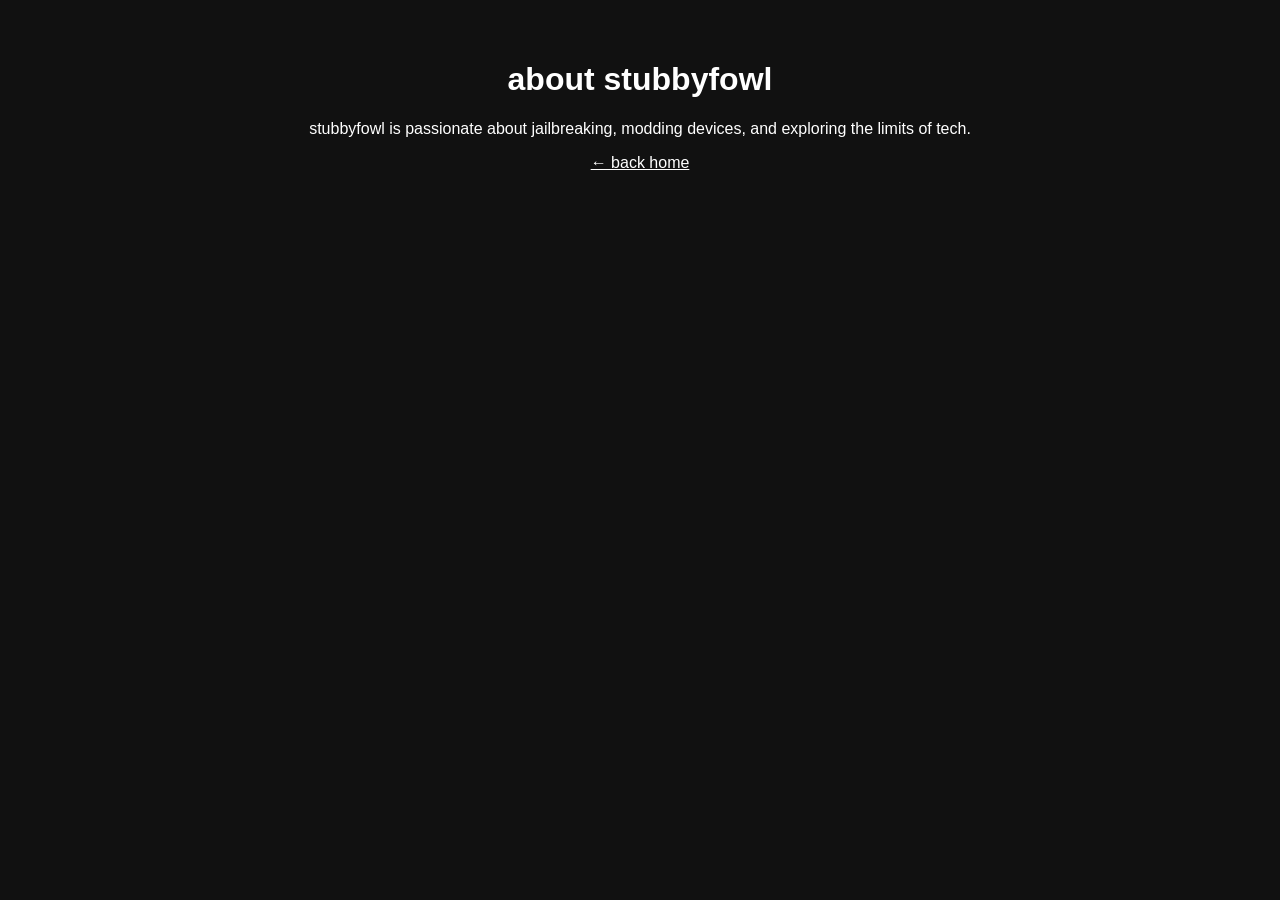
==== about.html @ 66d895ba "Add files via upload" ====
<!doctype html>
<html lang="en">
<head>
  <meta charset="utf-8" />
  <meta name="viewport" content="width=device-width,initial-scale=1" />
  <title>About — stubbyfowl</title>
  <style>
    body {
      margin: 0;
      background: #111;
      color: #fff;
      font-family: Arial, sans-serif;
      text-align: center;
      padding: 40px;
    }
    a { color: #fff; }
  </style>
</head>
<body>
  <h1>about stubbyfowl</h1>
  <p>stubbyfowl is passionate about jailbreaking, modding devices, and exploring the limits of tech.</p>
  <p><a href="index.html">← back home</a></p>
</body>
</html>
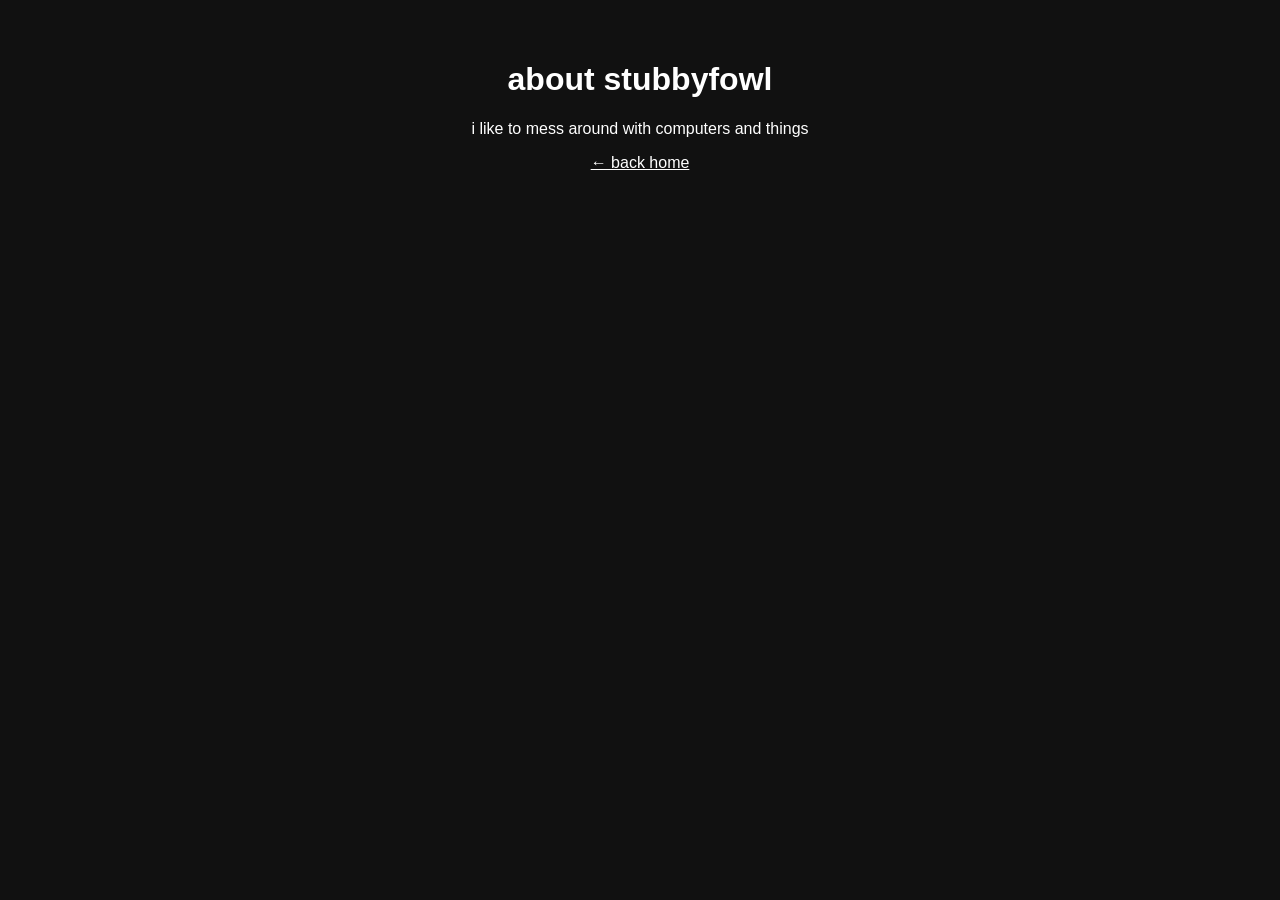
==== commit de2c0e75: "Update title and content in about.html" ====
--- a/about.html
+++ b/about.html
@@ -3,7 +3,7 @@
 <head>
   <meta charset="utf-8" />
   <meta name="viewport" content="width=device-width,initial-scale=1" />
-  <title>About — stubbyfowl</title>
+  <title>about</title>
   <style>
     body {
       margin: 0;
@@ -18,7 +18,7 @@
 </head>
 <body>
   <h1>about stubbyfowl</h1>
-  <p>stubbyfowl is passionate about jailbreaking, modding devices, and exploring the limits of tech.</p>
+  <p>i like to mess around with computers and things</p>
   <p><a href="index.html">← back home</a></p>
 </body>
 </html>
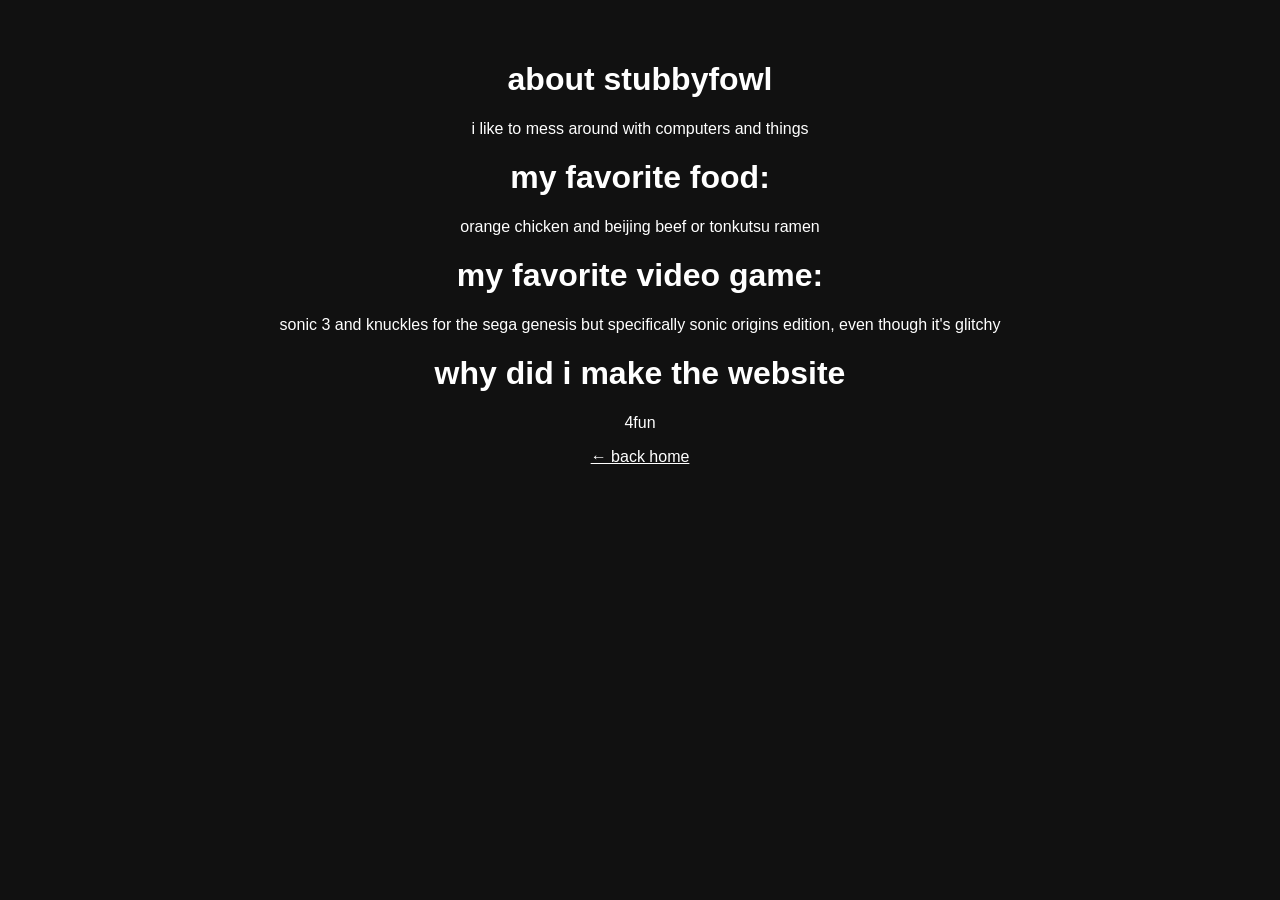
==== commit 1a6dd60b: "Update about.html" ====
--- a/about.html
+++ b/about.html
@@ -1,6 +1,10 @@
 <!doctype html>
 <html lang="en">
 <head>
+  <link rel="apple-touch-icon" sizes="180x180" href="/apple-touch-icon.png">
+<link rel="icon" type="image/png" sizes="32x32" href="/favicon-32x32.png">
+<link rel="icon" type="image/png" sizes="16x16" href="/favicon-16x16.png">
+<link rel="manifest" href="/site.webmanifest">
   <meta charset="utf-8" />
   <meta name="viewport" content="width=device-width,initial-scale=1" />
   <title>about</title>
@@ -19,6 +23,13 @@
 <body>
   <h1>about stubbyfowl</h1>
   <p>i like to mess around with computers and things</p>
+  <h1>my favorite food:</h1>
+  <p> orange chicken and beijing beef or tonkutsu ramen</p>
+  <h1>my favorite video game:</h1>
+  <p> sonic 3 and knuckles for the sega genesis but specifically sonic origins edition, even though it's glitchy<p>
+  <h1>why did i make the website</h1>
+  <p> 4fun</p>
+  
   <p><a href="index.html">← back home</a></p>
 </body>
 </html>
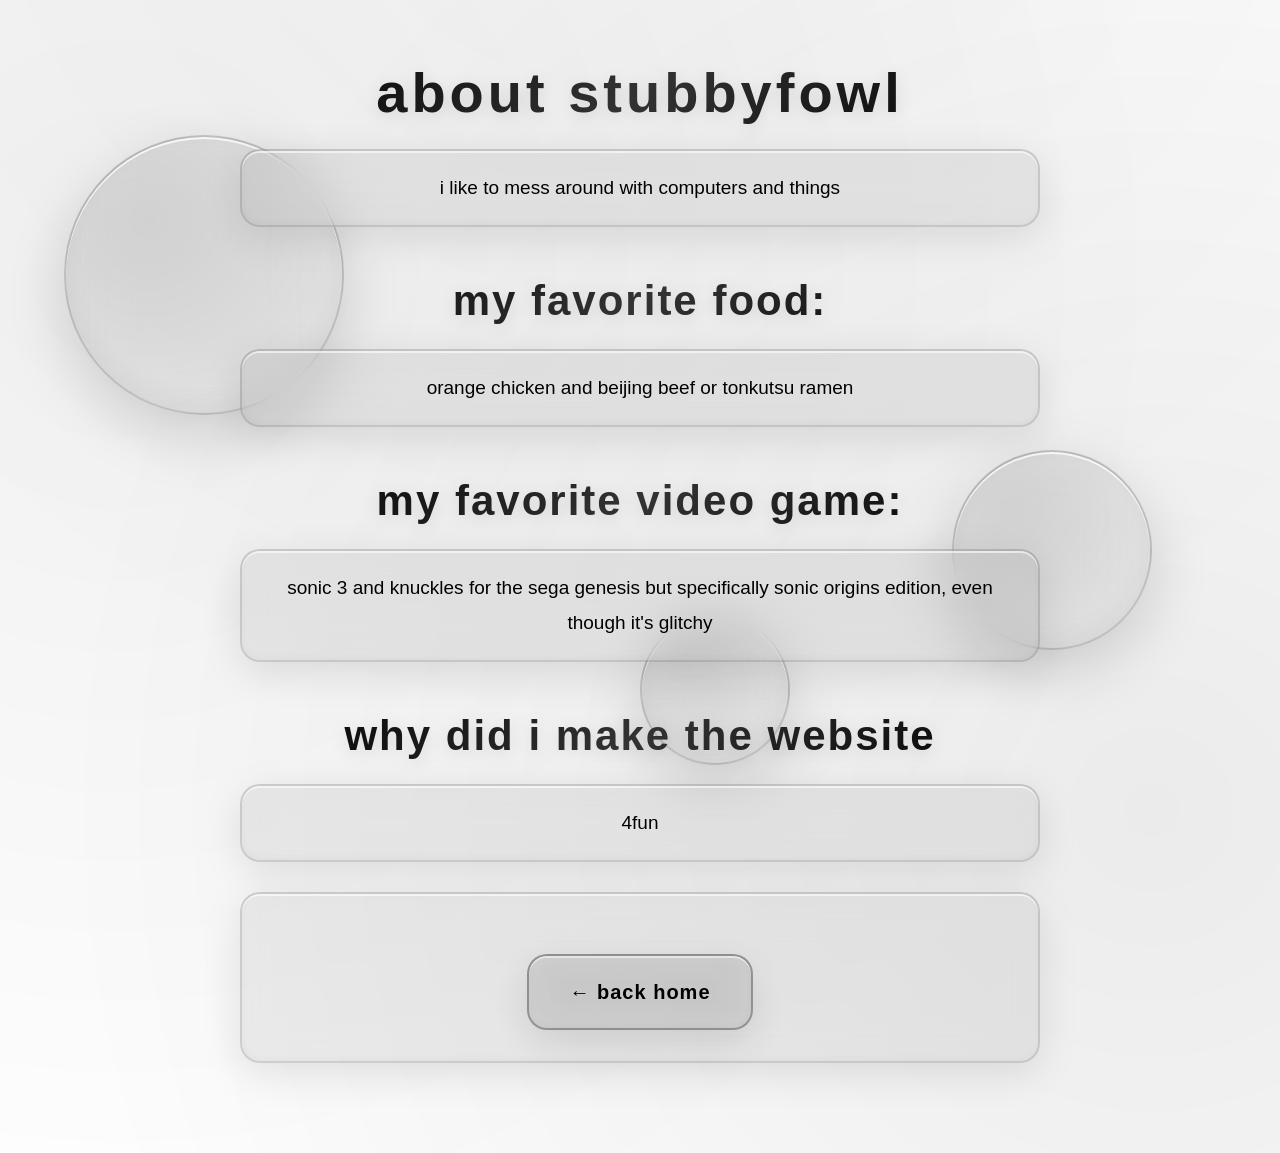
==== commit 3484340b: "Revamp about page layout and styles" ====
--- a/about.html
+++ b/about.html
@@ -9,27 +9,273 @@
   <meta name="viewport" content="width=device-width,initial-scale=1" />
   <title>about</title>
   <style>
+    * {
+      margin: 0;
+      padding: 0;
+      box-sizing: border-box;
+    }
+    
     body {
       margin: 0;
-      background: #111;
-      color: #fff;
-      font-family: Arial, sans-serif;
+      background: #ffffff;
+      color: #000;
+      font-family: 'Segoe UI', Tahoma, Geneva, Verdana, sans-serif;
       text-align: center;
-      padding: 40px;
-    }
-    a { color: #fff; }
+      padding: 60px 40px;
+      min-height: 100vh;
+      position: relative;
+      overflow-x: hidden;
+    }
+    
+    /* Animated gradient background */
+    body::before {
+      content: '';
+      position: fixed;
+      top: -50%;
+      left: -50%;
+      width: 200%;
+      height: 200%;
+      background: 
+        radial-gradient(circle at 30% 40%, rgba(0, 0, 0, 0.06) 0%, transparent 50%),
+        radial-gradient(circle at 70% 70%, rgba(0, 0, 0, 0.08) 0%, transparent 50%),
+        radial-gradient(circle at 50% 10%, rgba(0, 0, 0, 0.04) 0%, transparent 50%);
+      animation: gradientShift 15s ease infinite;
+      pointer-events: none;
+      z-index: 0;
+    }
+    
+    @keyframes gradientShift {
+      0%, 100% { transform: translate(0, 0) rotate(0deg); }
+      33% { transform: translate(-5%, -5%) rotate(120deg); }
+      66% { transform: translate(5%, 5%) rotate(240deg); }
+    }
+    
+    /* Floating orbs */
+    .orb {
+      position: fixed;
+      border-radius: 50%;
+      background: radial-gradient(circle at 30% 30%, rgba(0, 0, 0, 0.12), rgba(0, 0, 0, 0.04));
+      backdrop-filter: blur(30px);
+      -webkit-backdrop-filter: blur(30px);
+      border: 2px solid rgba(0, 0, 0, 0.15);
+      pointer-events: none;
+      animation: float 20s ease-in-out infinite;
+      box-shadow: 
+        0 20px 60px rgba(0, 0, 0, 0.15),
+        inset 0 2px 0 rgba(255, 255, 255, 0.8),
+        inset 0 -10px 30px rgba(0, 0, 0, 0.05);
+      z-index: 1;
+    }
+    
+    .orb:nth-child(1) {
+      width: 280px;
+      height: 280px;
+      top: 15%;
+      left: 5%;
+      animation-delay: 0s;
+    }
+    
+    .orb:nth-child(2) {
+      width: 200px;
+      height: 200px;
+      top: 50%;
+      right: 10%;
+      animation-delay: -7s;
+    }
+    
+    .orb:nth-child(3) {
+      width: 150px;
+      height: 150px;
+      bottom: 15%;
+      left: 50%;
+      animation-delay: -14s;
+    }
+    
+    @keyframes float {
+      0%, 100% {
+        transform: translate(0, 0) scale(1);
+      }
+      33% {
+        transform: translate(40px, -40px) scale(1.15);
+      }
+      66% {
+        transform: translate(-30px, 30px) scale(0.85);
+      }
+    }
+    
+    /* Content container */
+    .content {
+      position: relative;
+      z-index: 2;
+      max-width: 800px;
+      margin: 0 auto;
+    }
+    
+    h1 {
+      font-size: 42px;
+      font-weight: 700;
+      letter-spacing: 2px;
+      margin: 50px 0 24px;
+      background: linear-gradient(135deg, #000 0%, #333 50%, #000 100%);
+      -webkit-background-clip: text;
+      -webkit-text-fill-color: transparent;
+      background-clip: text;
+      text-transform: lowercase;
+      animation: fadeInUp 0.8s ease both;
+      filter: drop-shadow(0 4px 8px rgba(0, 0, 0, 0.1));
+    }
+    
+    h1:first-of-type {
+      font-size: 56px;
+      margin-top: 0;
+      letter-spacing: 4px;
+      animation-delay: 0.1s;
+    }
+    
+    h1:nth-of-type(2) {
+      animation-delay: 0.3s;
+    }
+    
+    h1:nth-of-type(3) {
+      animation-delay: 0.5s;
+    }
+    
+    h1:nth-of-type(4) {
+      animation-delay: 0.7s;
+    }
+    
+    @keyframes fadeInUp {
+      from {
+        opacity: 0;
+        transform: translateY(30px);
+      }
+      to {
+        opacity: 1;
+        transform: translateY(0);
+      }
+    }
+    
+    p {
+      font-size: 19px;
+      line-height: 1.8;
+      margin: 0 0 30px;
+      background: rgba(0, 0, 0, 0.06);
+      backdrop-filter: blur(20px);
+      -webkit-backdrop-filter: blur(20px);
+      border: 2px solid rgba(0, 0, 0, 0.12);
+      border-radius: 20px;
+      padding: 20px 32px;
+      box-shadow: 
+        0 10px 40px rgba(0, 0, 0, 0.1),
+        inset 0 2px 0 rgba(255, 255, 255, 0.6),
+        inset 0 -2px 10px rgba(0, 0, 0, 0.04);
+      animation: fadeInUp 0.8s ease both;
+      transition: all 0.3s cubic-bezier(0.4, 0, 0.2, 1);
+    }
+    
+    p:nth-of-type(1) {
+      animation-delay: 0.2s;
+    }
+    
+    p:nth-of-type(2) {
+      animation-delay: 0.4s;
+    }
+    
+    p:nth-of-type(3) {
+      animation-delay: 0.6s;
+    }
+    
+    p:nth-of-type(4) {
+      animation-delay: 0.8s;
+    }
+    
+    p:hover {
+      background: rgba(0, 0, 0, 0.1);
+      border-color: rgba(0, 0, 0, 0.2);
+      box-shadow: 
+        0 14px 50px rgba(0, 0, 0, 0.15),
+        inset 0 2px 0 rgba(255, 255, 255, 0.7),
+        inset 0 -2px 12px rgba(0, 0, 0, 0.06);
+      transform: translateY(-2px);
+    }
+    
+    a {
+      color: #000;
+      text-decoration: none;
+      font-weight: 600;
+      font-size: 20px;
+      letter-spacing: 1px;
+      display: inline-block;
+      padding: 18px 40px;
+      background: rgba(0, 0, 0, 0.08);
+      backdrop-filter: blur(20px);
+      -webkit-backdrop-filter: blur(20px);
+      border: 2px solid rgba(0, 0, 0, 0.3);
+      border-radius: 20px;
+      margin-top: 40px;
+      transition: all 0.3s cubic-bezier(0.4, 0, 0.2, 1);
+      box-shadow: 
+        0 12px 40px rgba(0, 0, 0, 0.12),
+        inset 0 2px 0 rgba(255, 255, 255, 0.5),
+        inset 0 -2px 8px rgba(0, 0, 0, 0.05);
+      position: relative;
+      overflow: hidden;
+      animation: fadeInUp 0.8s ease 1s both;
+    }
+    
+    a::before {
+      content: '';
+      position: absolute;
+      top: 0;
+      left: -100%;
+      width: 100%;
+      height: 100%;
+      background: linear-gradient(90deg, transparent, rgba(0, 0, 0, 0.15), transparent);
+      transition: left 0.5s;
+    }
+    
+    a:hover::before {
+      left: 100%;
+    }
+    
+    a:hover {
+      background: rgba(0, 0, 0, 0.15);
+      border-color: rgba(0, 0, 0, 0.5);
+      box-shadow: 
+        0 16px 56px rgba(0, 0, 0, 0.2),
+        inset 0 2px 0 rgba(255, 255, 255, 0.6),
+        inset 0 -2px 12px rgba(0, 0, 0, 0.08);
+      transform: translateY(-4px) scale(1.02);
+    }
+    
+    a:active {
+      transform: translateY(0) scale(0.98);
+      box-shadow: 
+        0 6px 20px rgba(0, 0, 0, 0.15),
+        inset 0 1px 0 rgba(255, 255, 255, 0.4),
+        inset 0 -1px 6px rgba(0, 0, 0, 0.1);
+    }
   </style>
 </head>
 <body>
-  <h1>about stubbyfowl</h1>
-  <p>i like to mess around with computers and things</p>
-  <h1>my favorite food:</h1>
-  <p> orange chicken and beijing beef or tonkutsu ramen</p>
-  <h1>my favorite video game:</h1>
-  <p> sonic 3 and knuckles for the sega genesis but specifically sonic origins edition, even though it's glitchy<p>
-  <h1>why did i make the website</h1>
-  <p> 4fun</p>
+  <div class="orb"></div>
+  <div class="orb"></div>
+  <div class="orb"></div>
   
-  <p><a href="index.html">← back home</a></p>
+  <div class="content">
+    <h1>about stubbyfowl</h1>
+    <p>i like to mess around with computers and things</p>
+    
+    <h1>my favorite food:</h1>
+    <p>orange chicken and beijing beef or tonkutsu ramen</p>
+    
+    <h1>my favorite video game:</h1>
+    <p>sonic 3 and knuckles for the sega genesis but specifically sonic origins edition, even though it's glitchy</p>
+    
+    <h1>why did i make the website</h1>
+    <p>4fun</p>
+    
+    <p><a href="index.html">← back home</a></p>
+  </div>
 </body>
 </html>
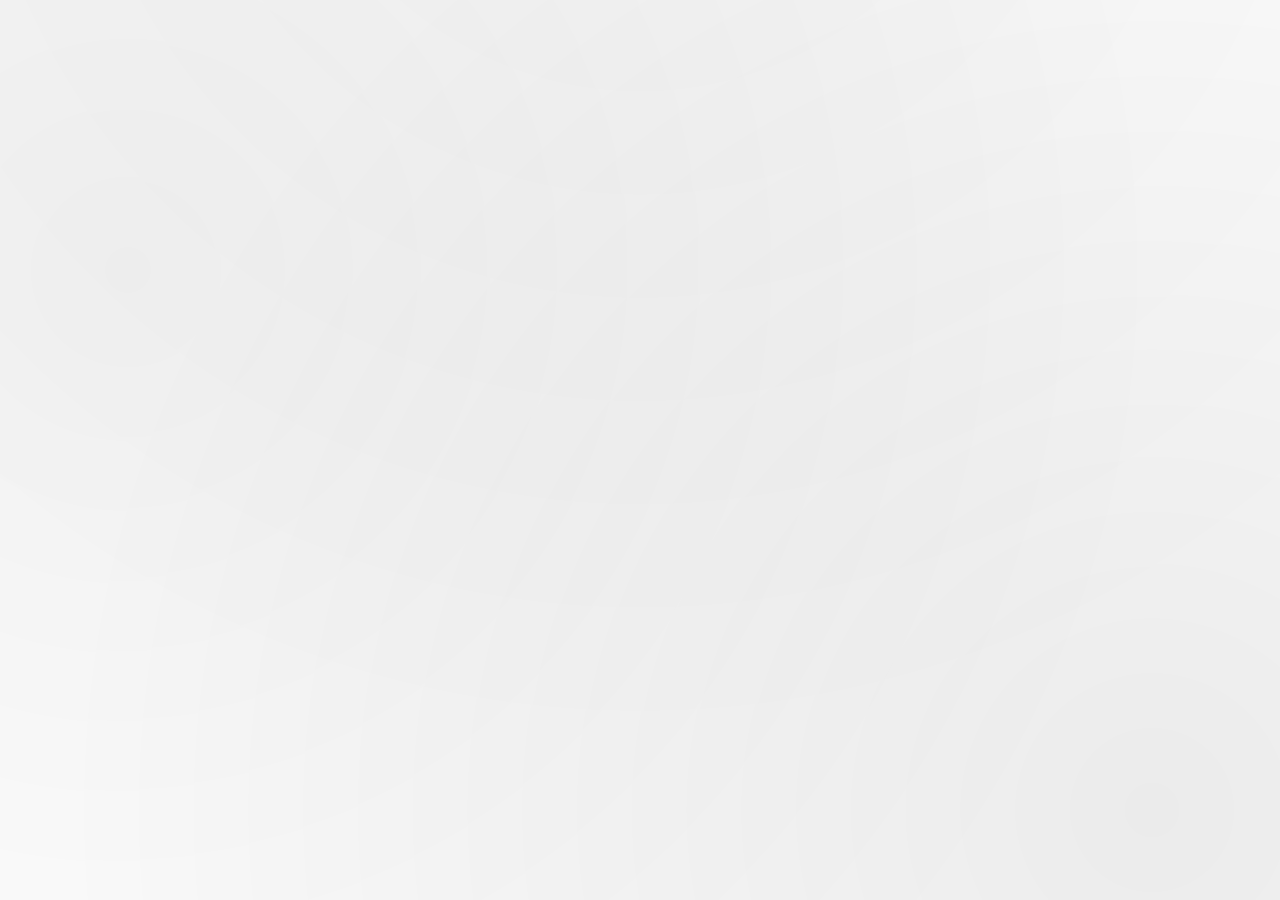
==== commit dacb2708: "Update about.html" ====
--- a/about.html
+++ b/about.html
@@ -2,24 +2,25 @@
 <html lang="en">
 <head>
   <link rel="apple-touch-icon" sizes="180x180" href="/apple-touch-icon.png">
-<link rel="icon" type="image/png" sizes="32x32" href="/favicon-32x32.png">
-<link rel="icon" type="image/png" sizes="16x16" href="/favicon-16x16.png">
-<link rel="manifest" href="/site.webmanifest">
+  <link rel="icon" type="image/png" sizes="32x32" href="/favicon-32x32.png">
+  <link rel="icon" type="image/png" sizes="16x16" href="/favicon-16x16.png">
+  <link rel="manifest" href="/site.webmanifest">
   <meta charset="utf-8" />
   <meta name="viewport" content="width=device-width,initial-scale=1" />
   <title>about</title>
   <style>
-    * {
-      margin: 0;
-      padding: 0;
-      box-sizing: border-box;
+    @font-face {
+      font-family: 'CC Wild Words';
+      src: local('CC Wild Words Roman'), local('CCWildWordsRoman'), local('CC Wild Words');
     }
+
+    * { margin: 0; padding: 0; box-sizing: border-box; }
     
     body {
       margin: 0;
       background: #ffffff;
       color: #000;
-      font-family: 'Segoe UI', Tahoma, Geneva, Verdana, sans-serif;
+      font-family: 'CC Wild Words', 'Segoe UI', Tahoma, Geneva, Verdana, sans-serif;
       text-align: center;
       padding: 60px 40px;
       min-height: 100vh;
@@ -27,255 +28,41 @@
       overflow-x: hidden;
     }
     
-    /* Animated gradient background */
     body::before {
       content: '';
       position: fixed;
-      top: -50%;
-      left: -50%;
-      width: 200%;
-      height: 200%;
+      top: -50%; left: -50%;
+      width: 200%; height: 200%;
       background: 
-        radial-gradient(circle at 30% 40%, rgba(0, 0, 0, 0.06) 0%, transparent 50%),
-        radial-gradient(circle at 70% 70%, rgba(0, 0, 0, 0.08) 0%, transparent 50%),
-        radial-gradient(circle at 50% 10%, rgba(0, 0, 0, 0.04) 0%, transparent 50%);
+        radial-gradient(circle at 30% 40%, rgba(0,0,0,0.06) 0%, transparent 50%),
+        radial-gradient(circle at 70% 70%, rgba(0,0,0,0.08) 0%, transparent 50%),
+        radial-gradient(circle at 50% 10%, rgba(0,0,0,0.04) 0%, transparent 50%);
       animation: gradientShift 15s ease infinite;
       pointer-events: none;
       z-index: 0;
     }
     
     @keyframes gradientShift {
-      0%, 100% { transform: translate(0, 0) rotate(0deg); }
-      33% { transform: translate(-5%, -5%) rotate(120deg); }
-      66% { transform: translate(5%, 5%) rotate(240deg); }
+      0%, 100% { transform: translate(0,0) rotate(0deg); }
+      33%  { transform: translate(-5%,-5%) rotate(120deg); }
+      66%  { transform: translate(5%,5%) rotate(240deg); }
     }
     
-    /* Floating orbs */
     .orb {
       position: fixed;
       border-radius: 50%;
-      background: radial-gradient(circle at 30% 30%, rgba(0, 0, 0, 0.12), rgba(0, 0, 0, 0.04));
+      background: radial-gradient(circle at 30% 30%, rgba(0,0,0,0.12), rgba(0,0,0,0.04));
       backdrop-filter: blur(30px);
       -webkit-backdrop-filter: blur(30px);
-      border: 2px solid rgba(0, 0, 0, 0.15);
+      border: 2px solid rgba(0,0,0,0.15);
       pointer-events: none;
       animation: float 20s ease-in-out infinite;
-      box-shadow: 
-        0 20px 60px rgba(0, 0, 0, 0.15),
-        inset 0 2px 0 rgba(255, 255, 255, 0.8),
-        inset 0 -10px 30px rgba(0, 0, 0, 0.05);
+      box-shadow: 0 20px 60px rgba(0,0,0,0.15), inset 0 2px 0 rgba(255,255,255,0.8), inset 0 -10px 30px rgba(0,0,0,0.05);
       z-index: 1;
     }
-    
-    .orb:nth-child(1) {
-      width: 280px;
-      height: 280px;
-      top: 15%;
-      left: 5%;
-      animation-delay: 0s;
-    }
-    
-    .orb:nth-child(2) {
-      width: 200px;
-      height: 200px;
-      top: 50%;
-      right: 10%;
-      animation-delay: -7s;
-    }
-    
-    .orb:nth-child(3) {
-      width: 150px;
-      height: 150px;
-      bottom: 15%;
-      left: 50%;
-      animation-delay: -14s;
-    }
+    .orb:nth-child(1) { width:280px; height:280px; top:15%;    left:5%;  animation-delay:0s;   }
+    .orb:nth-child(2) { width:200px; height:200px; top:50%;    right:10%; animation-delay:-7s;  }
+    .orb:nth-child(3) { width:150px; height:150px; bottom:15%; left:50%; animation-delay:-14s; }
     
     @keyframes float {
-      0%, 100% {
-        transform: translate(0, 0) scale(1);
-      }
-      33% {
-        transform: translate(40px, -40px) scale(1.15);
-      }
-      66% {
-        transform: translate(-30px, 30px) scale(0.85);
-      }
-    }
-    
-    /* Content container */
-    .content {
-      position: relative;
-      z-index: 2;
-      max-width: 800px;
-      margin: 0 auto;
-    }
-    
-    h1 {
-      font-size: 42px;
-      font-weight: 700;
-      letter-spacing: 2px;
-      margin: 50px 0 24px;
-      background: linear-gradient(135deg, #000 0%, #333 50%, #000 100%);
-      -webkit-background-clip: text;
-      -webkit-text-fill-color: transparent;
-      background-clip: text;
-      text-transform: lowercase;
-      animation: fadeInUp 0.8s ease both;
-      filter: drop-shadow(0 4px 8px rgba(0, 0, 0, 0.1));
-    }
-    
-    h1:first-of-type {
-      font-size: 56px;
-      margin-top: 0;
-      letter-spacing: 4px;
-      animation-delay: 0.1s;
-    }
-    
-    h1:nth-of-type(2) {
-      animation-delay: 0.3s;
-    }
-    
-    h1:nth-of-type(3) {
-      animation-delay: 0.5s;
-    }
-    
-    h1:nth-of-type(4) {
-      animation-delay: 0.7s;
-    }
-    
-    @keyframes fadeInUp {
-      from {
-        opacity: 0;
-        transform: translateY(30px);
-      }
-      to {
-        opacity: 1;
-        transform: translateY(0);
-      }
-    }
-    
-    p {
-      font-size: 19px;
-      line-height: 1.8;
-      margin: 0 0 30px;
-      background: rgba(0, 0, 0, 0.06);
-      backdrop-filter: blur(20px);
-      -webkit-backdrop-filter: blur(20px);
-      border: 2px solid rgba(0, 0, 0, 0.12);
-      border-radius: 20px;
-      padding: 20px 32px;
-      box-shadow: 
-        0 10px 40px rgba(0, 0, 0, 0.1),
-        inset 0 2px 0 rgba(255, 255, 255, 0.6),
-        inset 0 -2px 10px rgba(0, 0, 0, 0.04);
-      animation: fadeInUp 0.8s ease both;
-      transition: all 0.3s cubic-bezier(0.4, 0, 0.2, 1);
-    }
-    
-    p:nth-of-type(1) {
-      animation-delay: 0.2s;
-    }
-    
-    p:nth-of-type(2) {
-      animation-delay: 0.4s;
-    }
-    
-    p:nth-of-type(3) {
-      animation-delay: 0.6s;
-    }
-    
-    p:nth-of-type(4) {
-      animation-delay: 0.8s;
-    }
-    
-    p:hover {
-      background: rgba(0, 0, 0, 0.1);
-      border-color: rgba(0, 0, 0, 0.2);
-      box-shadow: 
-        0 14px 50px rgba(0, 0, 0, 0.15),
-        inset 0 2px 0 rgba(255, 255, 255, 0.7),
-        inset 0 -2px 12px rgba(0, 0, 0, 0.06);
-      transform: translateY(-2px);
-    }
-    
-    a {
-      color: #000;
-      text-decoration: none;
-      font-weight: 600;
-      font-size: 20px;
-      letter-spacing: 1px;
-      display: inline-block;
-      padding: 18px 40px;
-      background: rgba(0, 0, 0, 0.08);
-      backdrop-filter: blur(20px);
-      -webkit-backdrop-filter: blur(20px);
-      border: 2px solid rgba(0, 0, 0, 0.3);
-      border-radius: 20px;
-      margin-top: 40px;
-      transition: all 0.3s cubic-bezier(0.4, 0, 0.2, 1);
-      box-shadow: 
-        0 12px 40px rgba(0, 0, 0, 0.12),
-        inset 0 2px 0 rgba(255, 255, 255, 0.5),
-        inset 0 -2px 8px rgba(0, 0, 0, 0.05);
-      position: relative;
-      overflow: hidden;
-      animation: fadeInUp 0.8s ease 1s both;
-    }
-    
-    a::before {
-      content: '';
-      position: absolute;
-      top: 0;
-      left: -100%;
-      width: 100%;
-      height: 100%;
-      background: linear-gradient(90deg, transparent, rgba(0, 0, 0, 0.15), transparent);
-      transition: left 0.5s;
-    }
-    
-    a:hover::before {
-      left: 100%;
-    }
-    
-    a:hover {
-      background: rgba(0, 0, 0, 0.15);
-      border-color: rgba(0, 0, 0, 0.5);
-      box-shadow: 
-        0 16px 56px rgba(0, 0, 0, 0.2),
-        inset 0 2px 0 rgba(255, 255, 255, 0.6),
-        inset 0 -2px 12px rgba(0, 0, 0, 0.08);
-      transform: translateY(-4px) scale(1.02);
-    }
-    
-    a:active {
-      transform: translateY(0) scale(0.98);
-      box-shadow: 
-        0 6px 20px rgba(0, 0, 0, 0.15),
-        inset 0 1px 0 rgba(255, 255, 255, 0.4),
-        inset 0 -1px 6px rgba(0, 0, 0, 0.1);
-    }
-  </style>
-</head>
-<body>
-  <div class="orb"></div>
-  <div class="orb"></div>
-  <div class="orb"></div>
-  
-  <div class="content">
-    <h1>about stubbyfowl</h1>
-    <p>i like to mess around with computers and things</p>
-    
-    <h1>my favorite food:</h1>
-    <p>orange chicken and beijing beef or tonkutsu ramen</p>
-    
-    <h1>my favorite video game:</h1>
-    <p>sonic 3 and knuckles for the sega genesis but specifically sonic origins edition, even though it's glitchy</p>
-    
-    <h1>why did i make the website</h1>
-    <p>4fun</p>
-    
-    <p><a href="index.html">← back home</a></p>
-  </div>
-</body>
-</html>
+      0%,100% { transform: translate(0,0) sca
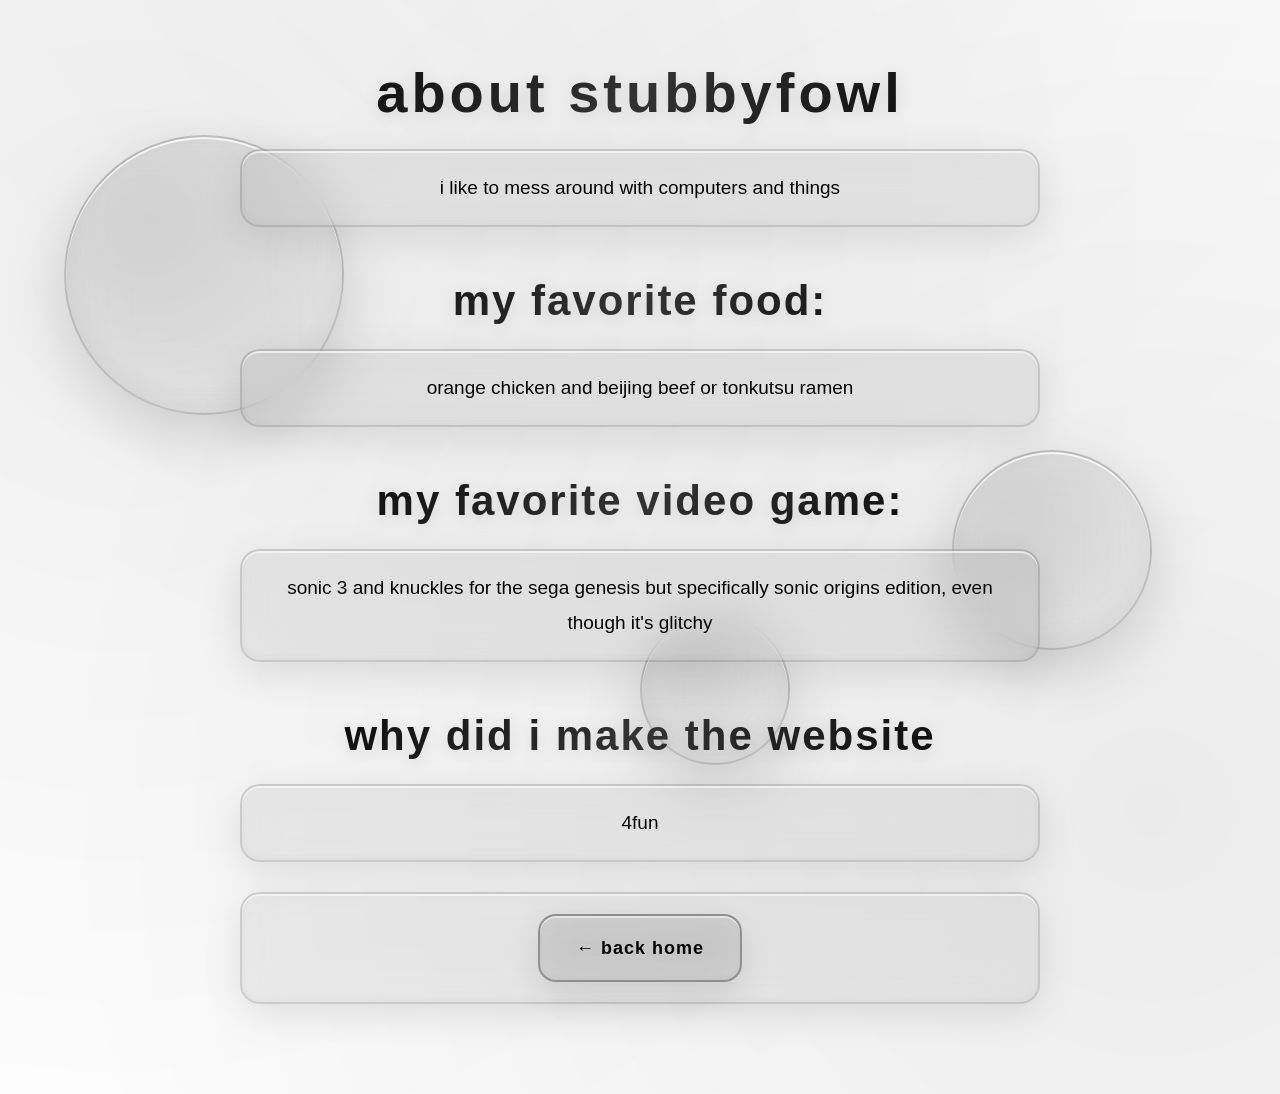
==== commit 5f62b572: "Enhance about.html with animations and styles Add animations and styles to the about page" ====
--- a/about.html
+++ b/about.html
@@ -65,4 +65,129 @@
     .orb:nth-child(3) { width:150px; height:150px; bottom:15%; left:50%; animation-delay:-14s; }
     
     @keyframes float {
-      0%,100% { transform: translate(0,0) sca
+      0%,100% { transform: translate(0,0) scale(1); }
+      33%     { transform: translate(40px,-40px) scale(1.15); }
+      66%     { transform: translate(-30px,30px) scale(0.85); }
+    }
+    
+    .content { position: relative; z-index: 2; max-width: 800px; margin: 0 auto; }
+    
+    h1 {
+      font-size: 42px;
+      font-weight: 700;
+      letter-spacing: 2px;
+      margin: 50px 0 24px;
+      background: linear-gradient(135deg, #000 0%, #333 50%, #000 100%);
+      -webkit-background-clip: text;
+      -webkit-text-fill-color: transparent;
+      background-clip: text;
+      text-transform: lowercase;
+      animation: fadeInUp 0.8s ease both;
+      filter: drop-shadow(0 4px 8px rgba(0,0,0,0.1));
+    }
+    h1:first-of-type  { font-size:56px; margin-top:0; letter-spacing:4px; animation-delay:0.1s; }
+    h1:nth-of-type(2) { animation-delay:0.3s; }
+    h1:nth-of-type(3) { animation-delay:0.5s; }
+    h1:nth-of-type(4) { animation-delay:0.7s; }
+    
+    @keyframes fadeInUp {
+      from { opacity:0; transform:translateY(30px); }
+      to   { opacity:1; transform:translateY(0); }
+    }
+    
+    p {
+      font-size: 19px;
+      line-height: 1.8;
+      margin: 0 0 30px;
+      background: rgba(0,0,0,0.06);
+      backdrop-filter: blur(20px);
+      -webkit-backdrop-filter: blur(20px);
+      border: 2px solid rgba(0,0,0,0.12);
+      border-radius: 20px;
+      padding: 20px 32px;
+      box-shadow: 0 10px 40px rgba(0,0,0,0.1), inset 0 2px 0 rgba(255,255,255,0.6), inset 0 -2px 10px rgba(0,0,0,0.04);
+      animation: fadeInUp 0.8s ease both;
+      transition: all 0.3s cubic-bezier(0.4,0,0.2,1);
+    }
+    p:nth-of-type(1) { animation-delay:0.2s; }
+    p:nth-of-type(2) { animation-delay:0.4s; }
+    p:nth-of-type(3) { animation-delay:0.6s; }
+    p:nth-of-type(4) { animation-delay:0.8s; }
+    
+    p:hover {
+      background: rgba(0,0,0,0.1);
+      border-color: rgba(0,0,0,0.2);
+      box-shadow: 0 14px 50px rgba(0,0,0,0.15), inset 0 2px 0 rgba(255,255,255,0.7), inset 0 -2px 12px rgba(0,0,0,0.06);
+      transform: translateY(-2px);
+    }
+    
+    a {
+      color: #000;
+      text-decoration: none;
+      font-family: 'CC Wild Words', 'Segoe UI', Tahoma, Geneva, Verdana, sans-serif;
+      font-weight: 600;
+      transition: all 0.3s ease;
+      position: relative;
+      padding: 0 4px;
+    }
+    a::after {
+      content: '';
+      position: absolute;
+      bottom:-2px; left:0;
+      width:100%; height:2px;
+      background: linear-gradient(90deg, #000, #333);
+      transform: scaleX(0);
+      transform-origin: right;
+      transition: transform 0.3s ease;
+    }
+    a:hover::after { transform: scaleX(1); transform-origin: left; }
+    a:hover { color: #222; letter-spacing: 0.5px; }
+    
+    p:last-of-type a {
+      font-size: 18px;
+      letter-spacing: 1px;
+      display: inline-block;
+      padding: 16px 36px;
+      background: rgba(0,0,0,0.08);
+      backdrop-filter: blur(20px);
+      -webkit-backdrop-filter: blur(20px);
+      border: 2px solid rgba(0,0,0,0.3);
+      border-radius: 18px;
+      transition: all 0.3s cubic-bezier(0.4,0,0.2,1);
+      box-shadow: 0 12px 40px rgba(0,0,0,0.12), inset 0 2px 0 rgba(255,255,255,0.5), inset 0 -2px 8px rgba(0,0,0,0.05);
+    }
+    p:last-of-type a::after { display: none; }
+    p:last-of-type a:hover {
+      background: rgba(0,0,0,0.15);
+      border-color: rgba(0,0,0,0.5);
+      box-shadow: 0 16px 56px rgba(0,0,0,0.2), inset 0 2px 0 rgba(255,255,255,0.6), inset 0 -2px 12px rgba(0,0,0,0.08);
+      transform: translateY(-4px) scale(1.02);
+    }
+    p:last-of-type a:active {
+      transform: translateY(0) scale(0.98);
+      box-shadow: 0 6px 20px rgba(0,0,0,0.15), inset 0 1px 0 rgba(255,255,255,0.4), inset 0 -1px 6px rgba(0,0,0,0.1);
+    }
+  </style>
+</head>
+<body>
+  <div class="orb"></div>
+  <div class="orb"></div>
+  <div class="orb"></div>
+  
+  <div class="content">
+    <h1>about stubbyfowl</h1>
+    <p>i like to mess around with computers and things</p>
+    
+    <h1>my favorite food:</h1>
+    <p>orange chicken and beijing beef or tonkutsu ramen</p>
+    
+    <h1>my favorite video game:</h1>
+    <p>sonic 3 and knuckles for the sega genesis but specifically sonic origins edition, even though it's glitchy</p>
+    
+    <h1>why did i make the website</h1>
+    <p>4fun</p>
+    
+    <p><a href="index.html">← back home</a></p>
+  </div>
+</body>
+</html>
